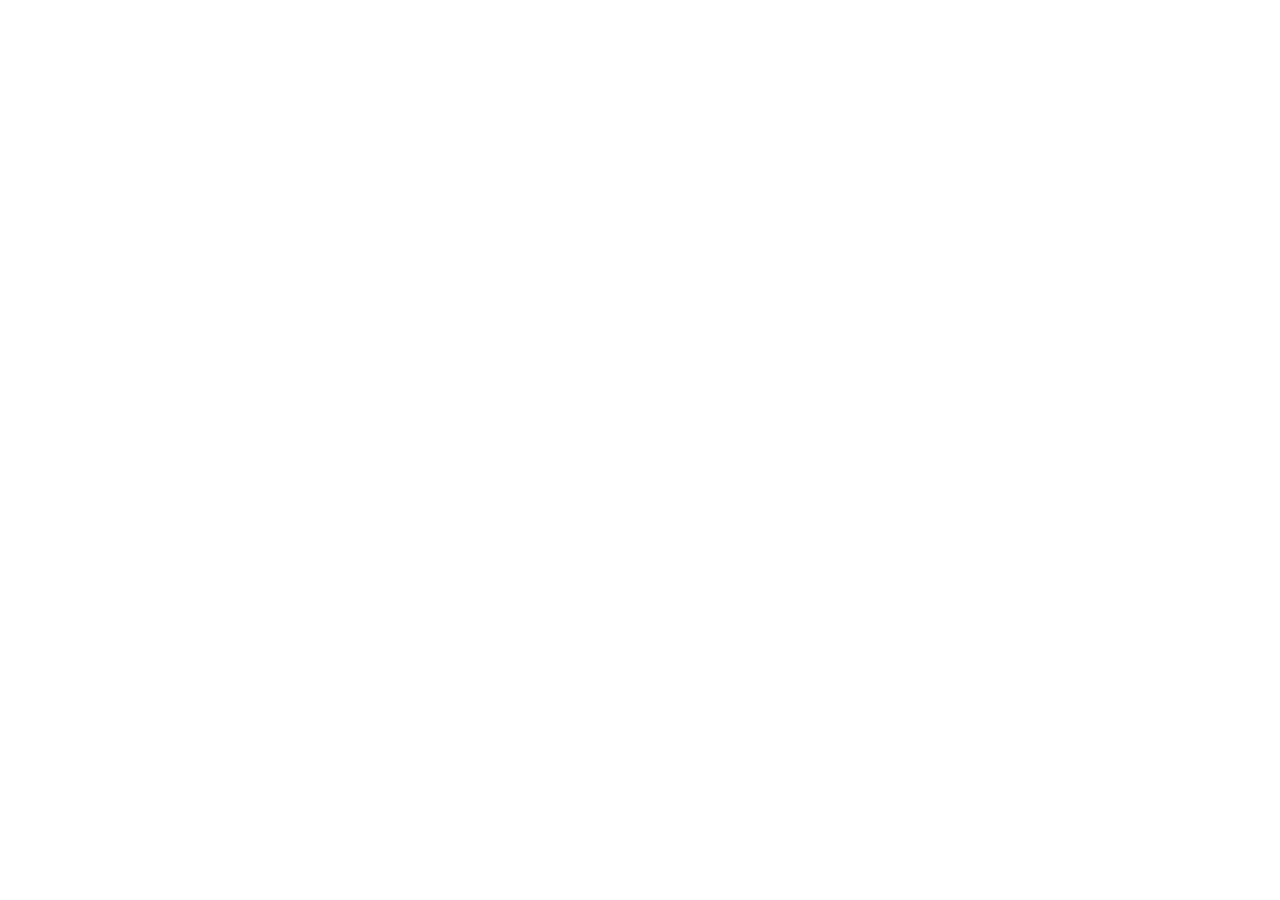
==== l12/index.html @ 58871a7d "first commit" ====
<!DOCTYPE html>
<html lang="en">
<head>
    <meta charset="UTF-8">
    <meta name="viewport" content="width=device-width, initial-scale=1.0">
    <title>l12</title>
</head>
<body>
    
</body>
</html>
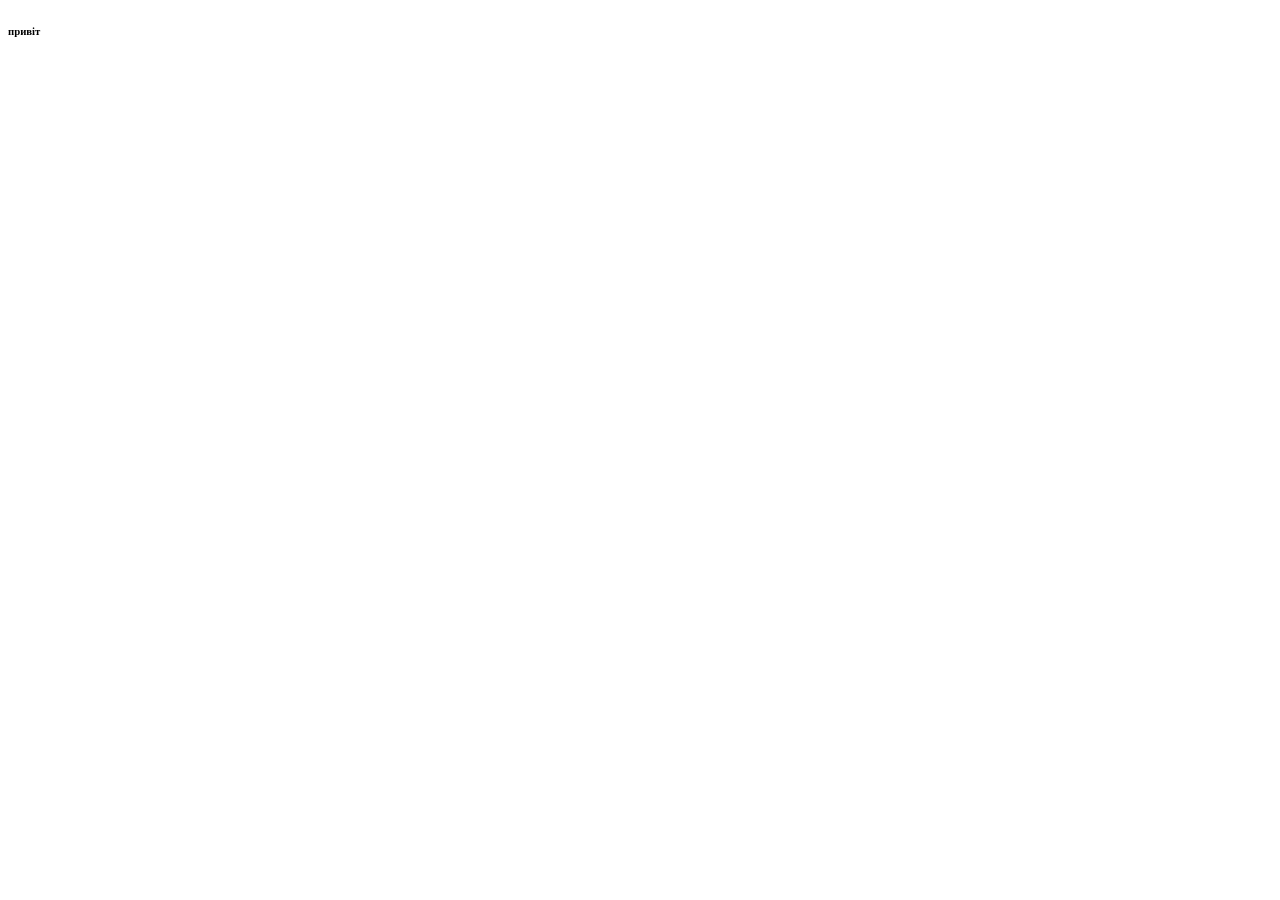
==== commit 2eeb8b7b: "first 2" ====
--- a/l12/index.html
+++ b/l12/index.html
@@ -6,6 +6,6 @@
     <title>l12</title>
 </head>
 <body>
-    
+    <h6>привіт</h6>
 </body>
 </html>
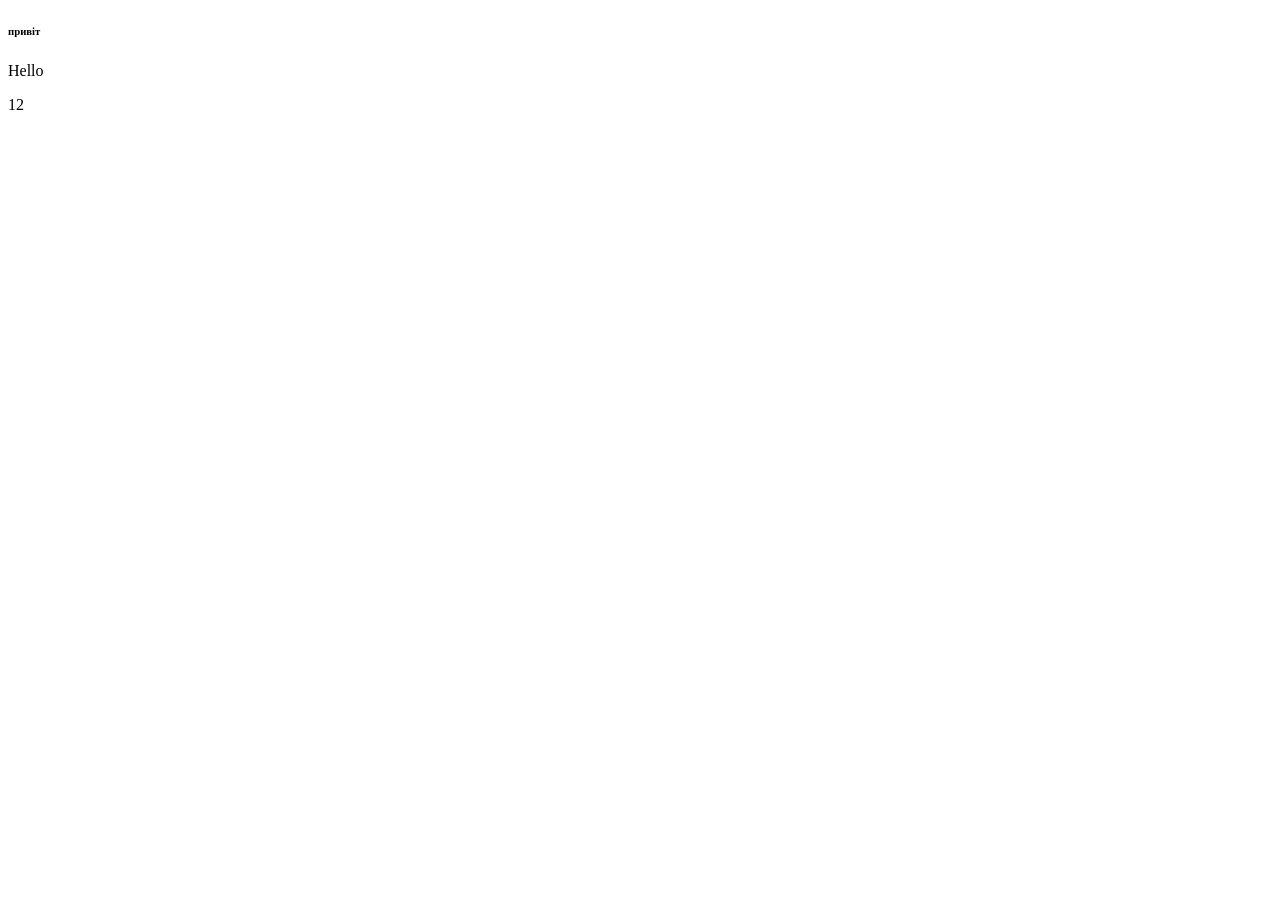
==== commit bce35418: "last ch" ====
--- a/l12/index.html
+++ b/l12/index.html
@@ -7,5 +7,7 @@
 </head>
 <body>
     <h6>привіт</h6>
+    <p>Hello</p>
+    <p>12</p>
 </body>
 </html>
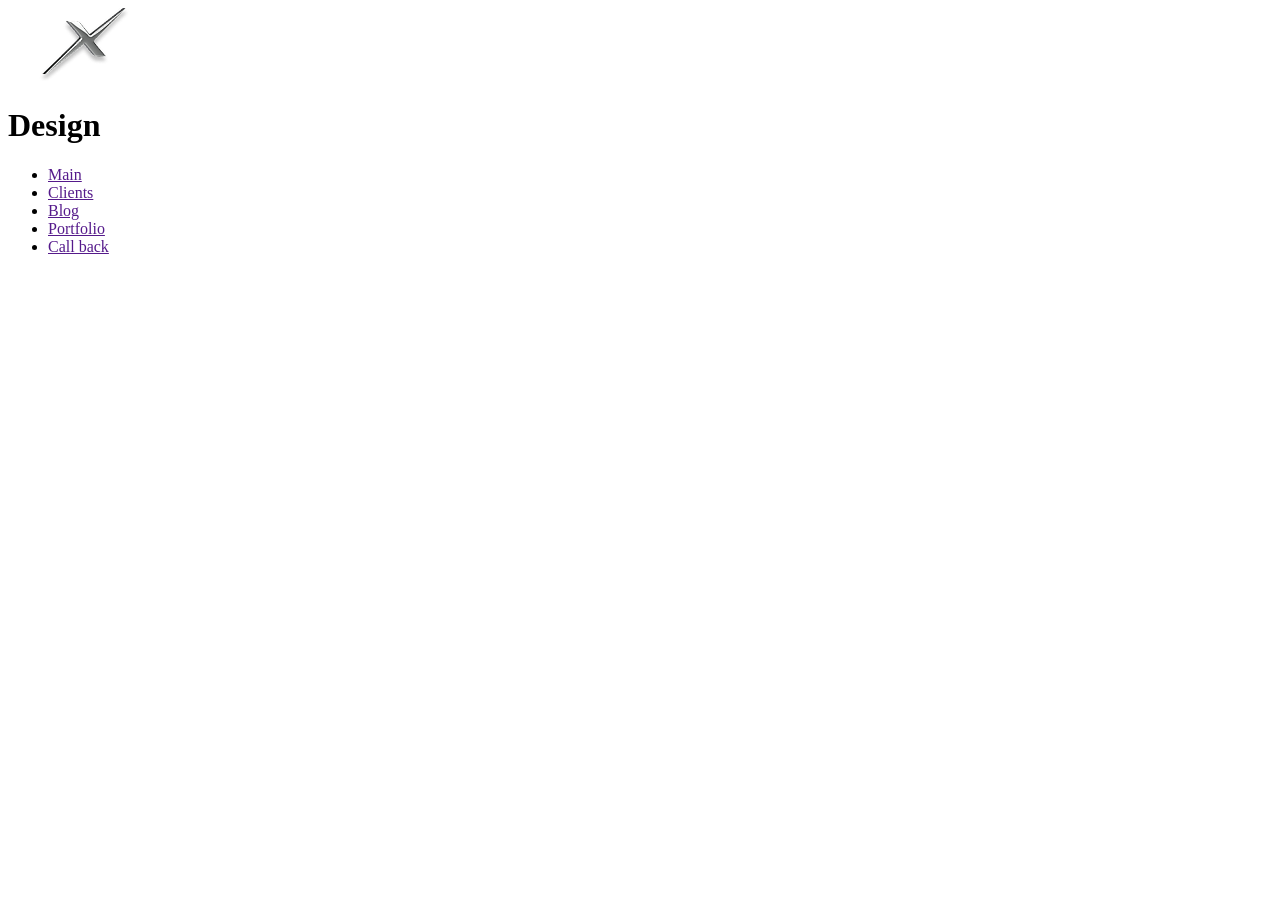
==== commit 9b3c65c4: "first 4" ====
--- a/l12/index.html
+++ b/l12/index.html
@@ -1,13 +1,29 @@
 <!DOCTYPE html>
 <html lang="en">
+
 <head>
     <meta charset="UTF-8">
     <meta name="viewport" content="width=device-width, initial-scale=1.0">
+    <link rel="stylesheet" href="/stail/main.css">
     <title>l12</title>
 </head>
+
 <body>
-    <h6>привіт</h6>
-    <p>Hello</p>
-    <p>12</p>
+    <header class="header">
+        <div class="logo-box">
+            <img src="img/rh-production-55c0cf78365529-5ca30bbf4cc73-removebg-preview (2) 1.png" alt="" class="logo-img">
+            <h1 class="logo-text">Design</h1>
+        </div>
+        <div class="nav-box">
+            <ul class="nav-list">
+                <li class="nav-item"><a href="" class="nav-link">Main</a></li>
+                <li class="nav-item"><a href="" class="nav-link">Clients</a></li>
+                <li class="nav-item"><a href="" class="nav-link">Blog</a></li>
+                <li class="nav-item"><a href="" class="nav-link">Portfolio</a></li>
+                <li class="nav-item"><a href="" class="nav-link">Call back</a></li>
+            </ul>
+        </div>
+    </header>
 </body>
+
 </html>
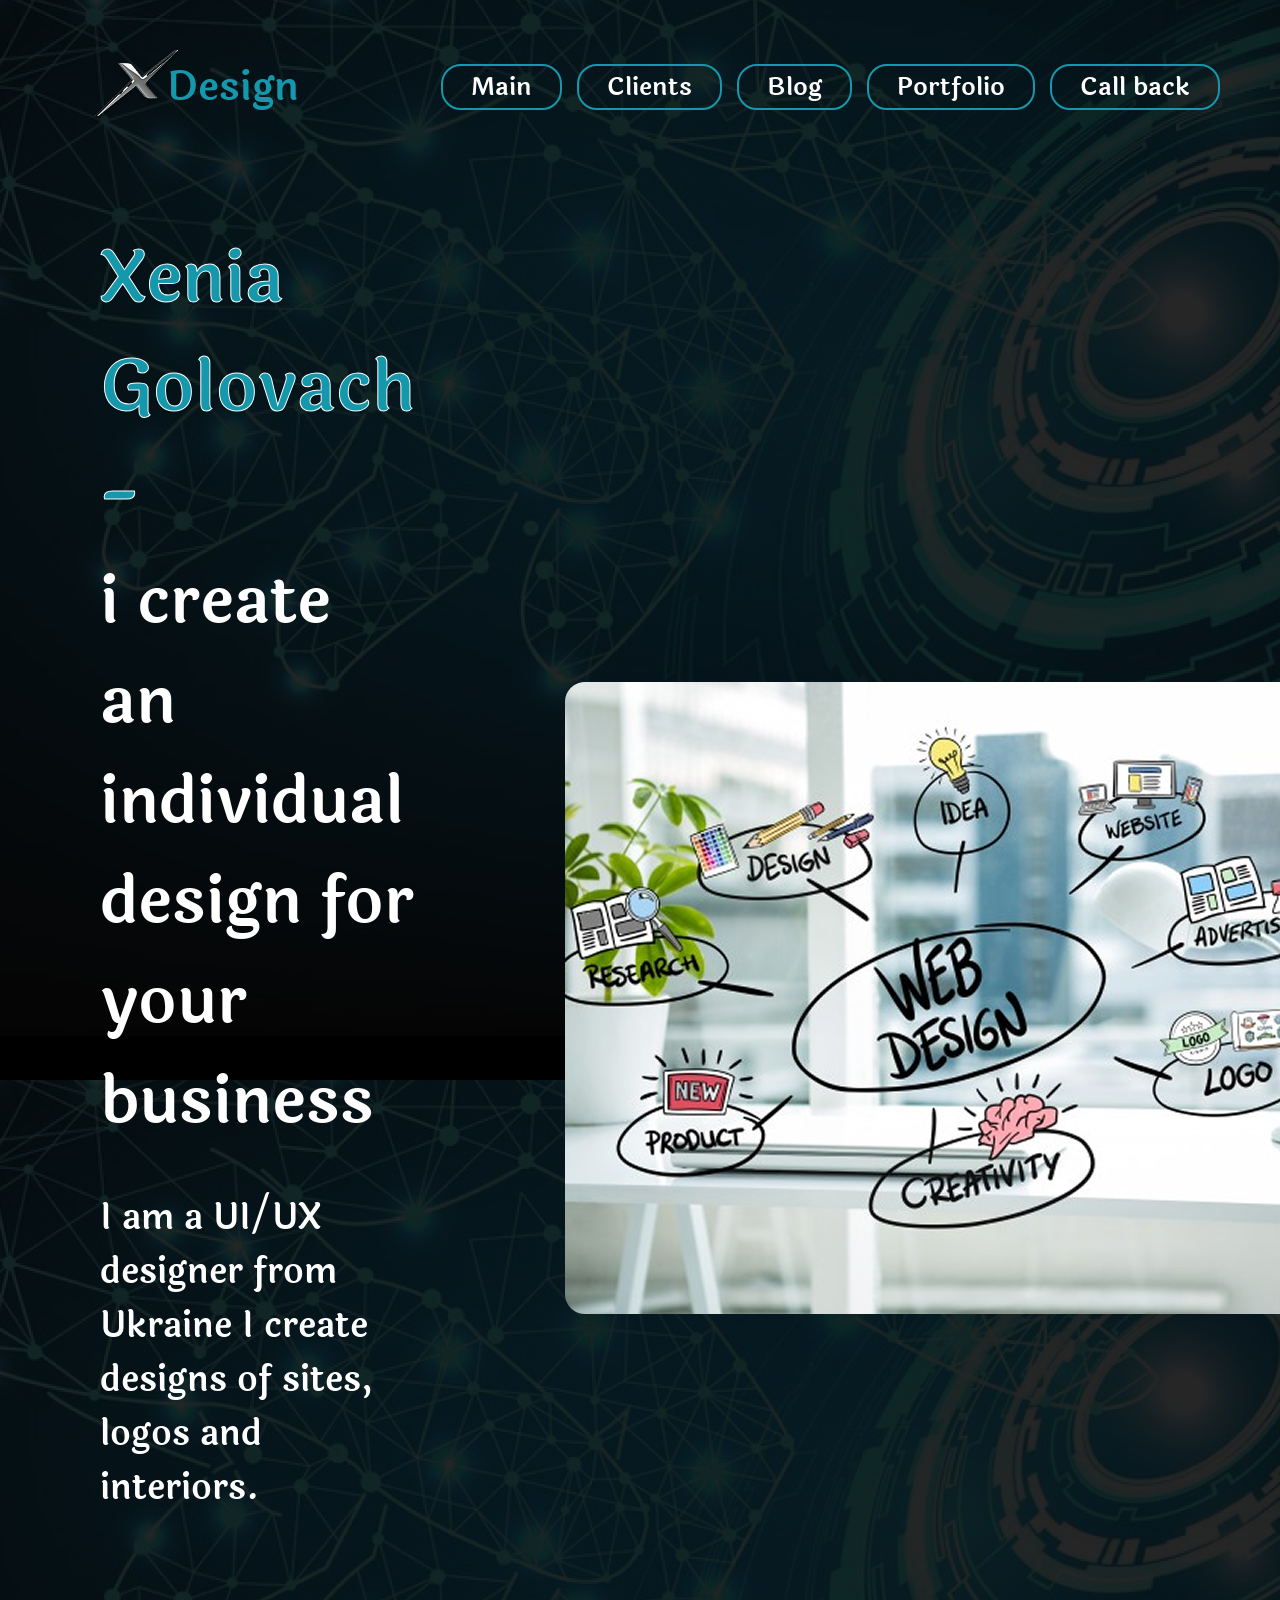
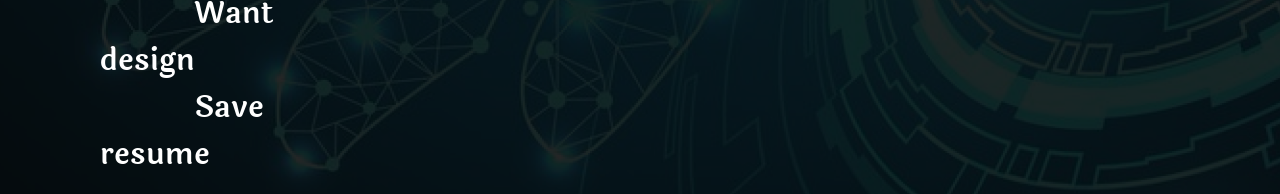
==== commit d3bc55cc: "first 5" ====
--- a/l12/index.html
+++ b/l12/index.html
@@ -4,14 +4,15 @@
 <head>
     <meta charset="UTF-8">
     <meta name="viewport" content="width=device-width, initial-scale=1.0">
-    <link rel="stylesheet" href="/stail/main.css">
+    <link rel="stylesheet" href="stail/main.css">
     <title>l12</title>
 </head>
 
 <body>
     <header class="header">
         <div class="logo-box">
-            <img src="img/rh-production-55c0cf78365529-5ca30bbf4cc73-removebg-preview (2) 1.png" alt="" class="logo-img">
+            <img src="img/rh-production-55c0cf78365529-5ca30bbf4cc73-removebg-preview (2) 1.png" alt=""
+                class="logo-img">
             <h1 class="logo-text">Design</h1>
         </div>
         <div class="nav-box">
@@ -24,6 +25,24 @@
             </ul>
         </div>
     </header>
+    <main class="main">
+        <div class="left-col col">
+            <h1 class="autor-name">Xenia Golovach - </h1>
+            <p class="autor-about">i create an individual
+                design for your business</p>
+            <p class="autor-description">I am a UI/UX designer from Ukraine
+                I create designs of sites, logos and interiors.</p>
+            <div class="autor-link-box">
+                <a href="" class="autor-lint ">Want design</a>
+                <a href="" class="autor-lint ">Save resume</a>
+            </div>
+        </div>
+        <div class="right-col col">
+            <img src="./img/web-design-concepts-with--5dcd654d15c38 1.png" alt="" class="autor-banner">
+        </div>
+
+
+    </main>
 </body>
 
 </html>
--- a/l12/stail/main.css
+++ b/l12/stail/main.css
@@ -0,0 +1,189 @@
+* {
+    margin: 0;
+    padding: 0;
+}
+
+
+body {
+    font-family: Laila;
+    background-image: url(../img/Прототип.png);
+    padding-left: 60px;
+    padding-top: 50px;
+    padding-right: 60px;
+
+}
+
+.nav-link {
+    text-decoration: none;
+    color: var(--lt-fond-color);
+    font-weight: 600;
+    white-space: nowrap;
+
+
+}
+
+
+:root {
+    --dk-fond-color: #1698AC;
+    --lt-fond-color: #FFFFFF;
+}
+
+
+
+@font-face {
+    font-family: Laila;
+    src: url(../fond/Laila-Bold.ttf);
+}
+
+@font-face {
+    font-family: Laila;
+    src: url(../fond/Laila-SemiBold.ttf);
+}
+
+
+
+.header {
+    display: flex;
+    justify-content: space-between;
+    align-items: center;
+
+}
+
+.logo-box {
+    display: flex;
+    align-items: center;
+}
+
+.nav-list {
+    display: flex;
+    list-style: none;
+    gap: 15px;
+    align-items: center;
+
+}
+
+.logo-text {
+    font-size: 40px;
+    font-weight: 600;
+    color: var(--dk-fond-color);
+    position: relative;
+    left: -50px;
+
+}
+
+.logo-box,
+.nav-box {
+    flex: 1;
+}
+
+.nav-item {
+    border: 2px solid var(--dk-fond-color);
+    border-radius: 20px;
+    padding: 2px 28px;
+    flex: 1;
+    text-align: center;
+    transition: background-color 0.3s linear;
+}
+
+.nav-item:hover {
+    border: 2px solid var(--lt-fond-color);
+    background-color: var(--dk-fond-color);
+}
+
+.nav-link:hover {
+    color: var(--lt-fond-color);
+}
+
+@media (max-width: 768px) {
+    .nav-link {
+        font-size: 10px;
+    }
+
+    .nav-box {
+        display: none;
+    }
+}
+
+
+@media (min-width: 768px) and (max-width:1024px) {
+    .nav-link {
+        font-size: 15px;
+    }
+
+    .header {
+        flex-direction: column;
+        gap: 10px;
+    }
+}
+
+@media (min-width: 1024px) and (max-width: 1400px) {
+    .nav-link {
+        font-size: 25px;
+    }
+}
+
+@media (min-width: 1400px) {
+    .nav-link {
+        font-size: 35px;
+    }
+}
+
+.main {
+    display: flex;
+    align-items: center;
+    margin-top: 100px;
+    gap: 150px;
+}
+
+.autor-name {
+    color: #1698AC;
+    font-size: 70px;
+    font-weight: 600;
+    -webkit-text-stroke: 1px var(--lt-fond-color);
+}
+
+.autor-about {
+    font-size: 65px;
+    font-weight: 600;
+    color: #FFFFFF;
+}
+
+.autor-description {
+    font-size: 35px;
+    font-weight: 600;
+    color: #FFFFFF;
+    margin-top: 40px;
+}
+
+.autor-lint {
+    text-decoration: none;
+    font-size: 30px;
+    font-weight: 300;
+    color: #FFFFFF;
+    margin-left: 40px;
+    padding: 15px 53px;
+    border-radius: 20px;
+    transition: background-color 0.3s linear;
+    box-sizing: content-box;
+    border: 1px solid transparent;
+
+}
+
+.autor-lint:hover {
+    font-weight: 600;
+    background-color: #1698AC;
+    border: 1px solid var(--lt-fond-color);
+
+
+
+
+}
+
+.autor-link-box {
+    margin-top: 75px;
+}
+
+
+.left-col {
+    margin-left: 40px;
+}
